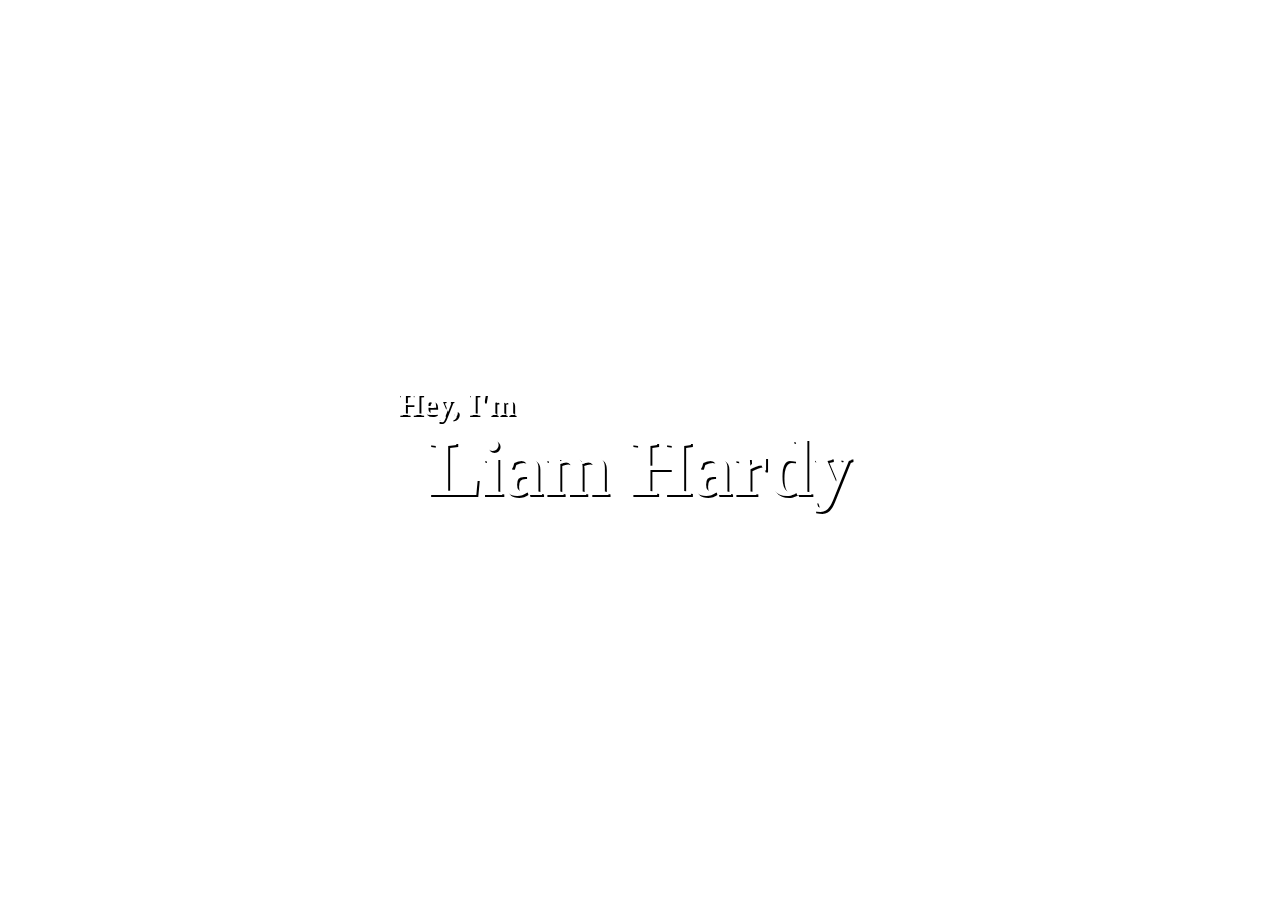
==== index.html @ 00c402d3 "Added website wireframe" ====
<!DOCTYPE html>
<html lang="en">
<head>
    <meta charset="UTF-8">
    <meta http-equiv="X-UA-Compatible" content="IE=edge">
    <meta name="viewport" content="width=device-width, initial-scale=1.0">
    <title>Document</title>
    <link rel="stylesheet" href="styles.css">
</head>
<body>
    <div class="parallaxWrapper">
        <header>
            <img src="Images/Mountains.jpeg" alt="Mountains" class="background">
            <!-- <img src="Images/MountainsUpsideDown.jpg" alt="Mountains upside down" class="upsideDown"> -->
            <img src="Images/Water.jpg" alt="Water" class="foreground">
            <h1 class="title">
                <div class="small">
                    Hey, I'm
                </div>
                <span class="large">Liam Hardy</span>
            </h1>
        </header>
        
        <div class="water">
            
        </div>

        
        <h2>About Me</h2>
        <section class="darkSection">
            <div class="row">
                <div class="column">
                    <img src="Images/UCSDCseDepartment.jpeg" alt="UCSD CSE Building" class="demoImages">
                </div>
                
                <div class="column">
                    <div class="name">UCSD CSE Department</div>
                    <div class="dateWorked"><em>September 2023 - Present</em></div>
                    <div class="moreDetails">Lorem ipsum dolor sit amet, consectetur adipisicing elit. Eveniet iste libero provident aut reiciendis aliquid modi minus eum tenetur sed sint iure, harum nemo, unde facilis soluta accusamus nulla ratione obcaecati consequatur natus? Sapiente sit ipsam nesciunt, consequuntur hic quod amet voluptates optio eum placeat, illum fuga voluptas, totam autem?</div>
                </div>
            </div>

            <div class="row">
                <div class="column">
                    <img src="Images/UCSDCseDepartment.jpeg" alt="UCSD CSE Building" class="demoImages">
                </div>
                
                <div class="column">
                    <div class="name">UCSD CSE Department</div>
                    <div class="dateWorked"><em>September 2023 - Present</em></div>
                    <div class="moreDetails">Lorem ipsum dolor sit amet, consectetur adipisicing elit. Eveniet iste libero provident aut reiciendis aliquid modi minus eum tenetur sed sint iure, harum nemo, unde facilis soluta accusamus nulla ratione obcaecati consequatur natus? Sapiente sit ipsam nesciunt, consequuntur hic quod amet voluptates optio eum placeat, illum fuga voluptas, totam autem?</div>
                </div>
            </div>

            <div class="row">
                <div class="column">
                    <img src="Images/UCSDCseDepartment.jpeg" alt="UCSD CSE Building" class="demoImages">
                </div>
                
                <div class="column">
                    <div class="name">UCSD CSE Department</div>
                    <div class="dateWorked"><em>September 2023 - Present</em></div>
                    <div class="moreDetails">Lorem ipsum dolor sit amet, consectetur adipisicing elit. Eveniet iste libero provident aut reiciendis aliquid modi minus eum tenetur sed sint iure, harum nemo, unde facilis soluta accusamus nulla ratione obcaecati consequatur natus? Sapiente sit ipsam nesciunt, consequuntur hic quod amet voluptates optio eum placeat, illum fuga voluptas, totam autem?</div>
                </div>
            </div>

            <div class="row">
                <div class="column">
                    <img src="Images/UCSDCseDepartment.jpeg" alt="UCSD CSE Building" class="demoImages">
                </div>
                
                <div class="column">
                    <div class="name">UCSD CSE Department</div>
                    <div class="dateWorked"><em>September 2023 - Present</em></div>
                    <div class="moreDetails">Lorem ipsum dolor sit amet, consectetur adipisicing elit. Eveniet iste libero provident aut reiciendis aliquid modi minus eum tenetur sed sint iure, harum nemo, unde facilis soluta accusamus nulla ratione obcaecati consequatur natus? Sapiente sit ipsam nesciunt, consequuntur hic quod amet voluptates optio eum placeat, illum fuga voluptas, totam autem?</div>
                </div>
            </div>
        </section>

        
            <h2>What I Believe</h2>
        <section class="darkSection">Lorem ipsum dolor sit amet consectetur, adipisicing elit. Eum velit tenetur eius. Nostrum iusto, eos magni in tenetur dolore voluptate reprehenderit tempore quae est eligendi!</section>
        <section class="darkSection">Lorem ipsum dolor sit amet consectetur, adipisicing elit. Eum velit tenetur eius. Nostrum iusto, eos magni in tenetur dolore voluptate reprehenderit tempore quae est eligendi!</section>
        <section class="darkSection">Lorem ipsum dolor sit amet consectetur, adipisicing elit. Eum velit tenetur eius. Nostrum iusto, eos magni in tenetur dolore voluptate reprehenderit tempore quae est eligendi!</section>
        
        <h2>Find Me Elsewhere</h2>
        <div class="socialSection">
            <div class="row">
                <div class="column">
                    <a href="https://www.linkedin.com/in/liam-hardy-a77bb2264/" target="_blank"><img class="linkedinImg" src="Images/LinkedInLogo.png" alt="LinkedIn"></a>
    
                    <!-- <img src="Images/UCSDCseDepartment.jpeg" alt="UCSD CSE Building" class="socialLinks"> -->
                </div>
                
                <div class="column">
                    <a href="https://github.com/lhardy742" target="_blank"><img class="githubImg" src="Images/GitHubLogo.png" alt="GitHub"></a>
                    
                    <!-- <img src="Images/UCSDCseDepartment.jpeg" alt="UCSD CSE Building" class="socialLinks"> -->
                </div>
            </div>
        </div>
        
    </div>

    
</body>
</html>
---- styles.css ----
body {
    overflow-y: hidden;
    margin: 0;
}

.parallaxWrapper {
    height: 100vh;
    overflow-y: auto;
    overflow-x: hidden;
    perspective: 10px;
    padding-bottom: 0rem;
}

header {
    position: relative;
    display: flex;
    justify-content: center;
    align-items: center;
    height: 100%;
    transform-style: preserve-3d;
    z-index: -1;
}

h2 {
    padding-bottom: 0%;
    text-align: center;
    font-size: 3rem;
    color: white;
    text-shadow: 2px 2px black;

}

.background {
    transform: translateZ(-30px) scale(4.5);
    z-index: 0;
}

.foreground {
    transform: translateZ(1px) scale(1.5) translateY(175%);
    /* margin-bottom: 0rem;
    padding-bottom: 0rem;
    margin-top: 0rem;
    padding-top: 0rem; */
    padding: 0rem;
    z-index: 1;
}

/* .upsideDown {
    transform: translateY(100%) translateZ(-30px) scale(4);
} */

/* .foreground {
    transform: translateZ(-10px) scale(2);
} */

.background, 
.foreground {
    position: absolute;
    height: 100%;
    width: 100%;  
    object-fit: cover; 
}

.small {
    position: relative;
    /* width: 100px;
    height: 10px; */
    right: 130px;
    
    font-size: 2rem;
    color: white;
    text-shadow: 2px 2px black;
    transform: translate(100px);
}

.large {
    font-size: 5rem;
    color: white;
    text-shadow: 2px 2px black;
    float: right;
}
    
.darkSection {
    font-size: 2rem;
    padding: 2rem;
    background-color: whitesmoke;
    color: black;
    padding-left: 25%;
    padding-right: 25%;
}

.socialSection {
    /* background-color: gray; */
    position: relative;
    left: 40%;
    padding-top: 10;
    padding-bottom: 0rem;
    /* padding-left: 37%; */
    /* padding-right: 25%; */
}

.demoImages {
    width: 10rem;
    height: 10rem;
    border-radius: 1rem;
    float: left;
    margin-right: 2rem;
    margin-bottom: 2rem;
    /* position: relative;
    right: 10%; */
}

.name {
    font-family: 'Times New Roman', Times, serif;
    font-size: 1.5rem;
    color: black;
    font-weight: bold;
    margin-bottom: 0.5rem;
    
}

.dateWorked {
    font-family: 'Times New Roman', Times, serif;
    font-size: 1rem;
    font-weight: lighter;
    color:grey;
    margin-bottom: 0.5rem;
}

.moreDetails {
    font-size: 1rem;
    font-weight: lighter;
    color: gray;
    line-height: 1.4rem;
}

.row {
    display: block;
    margin-bottom: 3rem;
}
  
.column {
    display: block;
}

/* .linkedin {
    position: absolute;
    z-index: 1;
    width: 5vw;
    border-radius: 15%;
    
} */
.linkedinImg {
    position: relative;
    z-index: 1;
    width: 7rem;
    /* left: 1px; */
    float: left;
    border-radius: 15%;
    margin-right: 1rem;
    
}
/* .github {
    position: relative;
    z-index: 1;
    width: 5vw;
    border-radius: 15%;
    
} */
.githubImg {
    position: relative;
    width: 7rem;
    z-index: 1;
    border-radius: 15%;
    
}
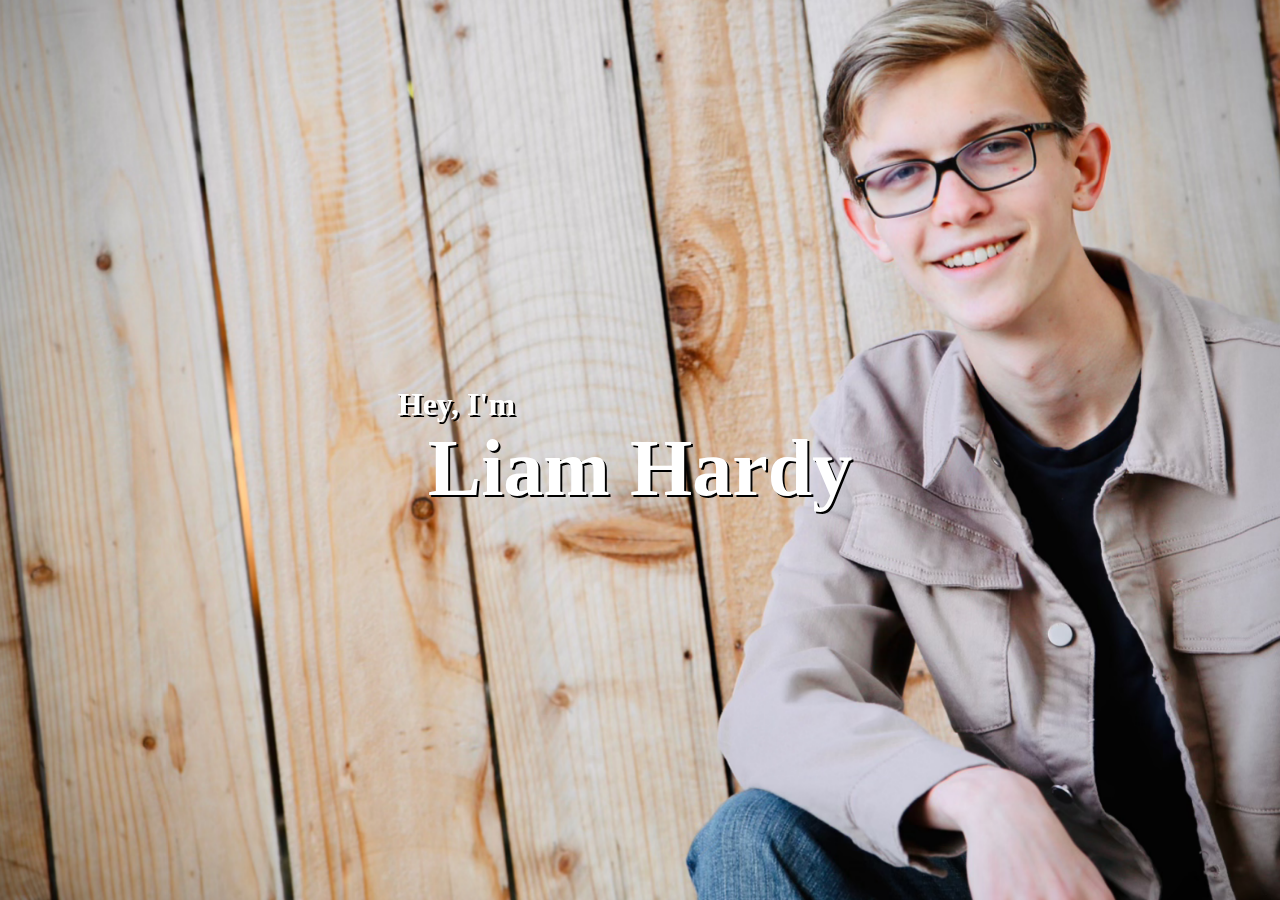
==== commit f21c7630: "Added About me section" ====
--- a/index.html
+++ b/index.html
@@ -10,9 +10,8 @@
 <body>
     <div class="parallaxWrapper">
         <header>
-            <img src="Images/Mountains.jpeg" alt="Mountains" class="background">
-            <!-- <img src="Images/MountainsUpsideDown.jpg" alt="Mountains upside down" class="upsideDown"> -->
-            <img src="Images/Water.jpg" alt="Water" class="foreground">
+            <img src="Images/KneelingWoodBackground.png" alt="A picture of me" class="background">
+            <img src="Images/Water.jpg" alt="Water background" class="foreground">
             <h1 class="title">
                 <div class="small">
                     Hey, I'm
@@ -21,14 +20,51 @@
             </h1>
         </header>
         
-        <div class="water">
+        <!-- <div class="water">
             
-        </div>
+        </div> -->
 
         
         <h2>About Me</h2>
         <section class="darkSection">
             <div class="row">
+                <div class="column">
+                    <img src="Images/UCSDCseDepartment.jpeg" alt="UCSD CSE Building" style="margin-bottom:20rem" class="demoImages" >
+                </div>
+                
+                <div class="column">
+                    <div class="name">Instructional Assistant</div>
+                    <div class="department">UCSD CSE Department</div>
+                    <div class="dateWorked"><em>September 2023 - Present</em></div>
+                    <div class="moreDetailsHeading" style="white-space: pre-wrap;">CSE 11 - Introduction to CS</div>
+                    <div class="moreDetails" style="white-space: pre-wrap;">    Tutoring this course, I had the pleasure of introducing students to their first programming course, supporting students in their learning process as they discovered what Computer Science looks like in a college environment. Tutoring this class was hands-down one of the most rewarding expriiences I have ever been able to take a part of. Watching and helping guide students to their own understanding of foundational concepts was very fulfilling for me, and having everybody I'm helping be peers made my work feel less like a job and more like I was helping out a friend.&#10; </div>
+                    <div class="moreDetailsHeading" style="white-space: pre-wrap;">CSE 12 - Data Structures</div>
+                    <div class="moreDetails" style="white-space: pre-wrap;">    For my second quarter, CSE 12 let me continue tutoring the same students, fostering a sense of community with continuing students. For this course I was able to join the development team for the Programming Assignments, meeting with a small group to brainstorm ideas and then developing assignments for our students that best helped their learning. Writing code that was vital to 400+ students was a highly valuable learning expirience. </div>
+                    
+                </div>
+            </div>
+
+            <div class="row">
+                <div class="column">
+                    <img src="Images/androidLogo.jpeg" alt="UCSD CSE Building" style="margin-bottom:10rem" class="demoImages">
+                </div>
+                
+                <div class="column">
+                    <div class="name">Android Development, Agile Methodologies</div>
+                    <div class="department">CSE 110 - Software Engineering</div>
+                    <div class="moreDetails">In this course, I worked within a group of 7 students to develop and design an Android Application, employing principles discussed in class such as the
+                        <ul>
+                            <li>Single Responsibility Principle</li>
+                            <li>Open Closed Principle</li>
+                            <li>Iterative Development</li>
+                            <li>Dependency Inversion</li>
+                            <li>Design patterns: Strategy, Observer, MVP, Factory & Builder</li>
+                        </ul>
+                        Our application leveraged persistent databases to retain a user's task list, offering the functionality to add tasks for today, tomorrow, and set up recurring reminders for tasks requiring regular attention.</div>
+                </div>
+            </div>
+
+            <!-- <div class="row">
                 <div class="column">
                     <img src="Images/UCSDCseDepartment.jpeg" alt="UCSD CSE Building" class="demoImages">
                 </div>
@@ -50,39 +86,19 @@
                     <div class="dateWorked"><em>September 2023 - Present</em></div>
                     <div class="moreDetails">Lorem ipsum dolor sit amet, consectetur adipisicing elit. Eveniet iste libero provident aut reiciendis aliquid modi minus eum tenetur sed sint iure, harum nemo, unde facilis soluta accusamus nulla ratione obcaecati consequatur natus? Sapiente sit ipsam nesciunt, consequuntur hic quod amet voluptates optio eum placeat, illum fuga voluptas, totam autem?</div>
                 </div>
-            </div>
-
-            <div class="row">
-                <div class="column">
-                    <img src="Images/UCSDCseDepartment.jpeg" alt="UCSD CSE Building" class="demoImages">
-                </div>
-                
-                <div class="column">
-                    <div class="name">UCSD CSE Department</div>
-                    <div class="dateWorked"><em>September 2023 - Present</em></div>
-                    <div class="moreDetails">Lorem ipsum dolor sit amet, consectetur adipisicing elit. Eveniet iste libero provident aut reiciendis aliquid modi minus eum tenetur sed sint iure, harum nemo, unde facilis soluta accusamus nulla ratione obcaecati consequatur natus? Sapiente sit ipsam nesciunt, consequuntur hic quod amet voluptates optio eum placeat, illum fuga voluptas, totam autem?</div>
-                </div>
-            </div>
-
-            <div class="row">
-                <div class="column">
-                    <img src="Images/UCSDCseDepartment.jpeg" alt="UCSD CSE Building" class="demoImages">
-                </div>
-                
-                <div class="column">
-                    <div class="name">UCSD CSE Department</div>
-                    <div class="dateWorked"><em>September 2023 - Present</em></div>
-                    <div class="moreDetails">Lorem ipsum dolor sit amet, consectetur adipisicing elit. Eveniet iste libero provident aut reiciendis aliquid modi minus eum tenetur sed sint iure, harum nemo, unde facilis soluta accusamus nulla ratione obcaecati consequatur natus? Sapiente sit ipsam nesciunt, consequuntur hic quod amet voluptates optio eum placeat, illum fuga voluptas, totam autem?</div>
-                </div>
-            </div>
+            </div> -->
         </section>
-
+            <h2>About me</h2>
+        <section class="darkSection" style="white-space: pre-wrap;">    Outside of my studies, I spend most of my time Bouldering, playing tennis, or playing beach volleyball around San Diego.
+        <div><img src="Images/JoshuaTreeLandscape.png" alt="Joshua Tree Landscape" style="margin-bottom:4rem;margin-right:1.5rem;" class="demoImages">
+            <img src="Images/JoshuaTreeRopeClimbing.png" alt="Joshua Tree Rope Climbing" style="margin-bottom:4rem;margin-right:1.5rem;" class="demoImages">
+            <img src="Images/JoshuaTreeSelfie.png" alt="Joshua Tree Selfie" style="margin-bottom:2rem;margin-right:1.5rem;" class="demoImages">
+            <img src="Images/SanDiegoSunset.png" alt="San Diego Sunset" style="margin-bottom:1rem;" class="demoImages">
+        </div>
         
-            <h2>What I Believe</h2>
-        <section class="darkSection">Lorem ipsum dolor sit amet consectetur, adipisicing elit. Eum velit tenetur eius. Nostrum iusto, eos magni in tenetur dolore voluptate reprehenderit tempore quae est eligendi!</section>
-        <section class="darkSection">Lorem ipsum dolor sit amet consectetur, adipisicing elit. Eum velit tenetur eius. Nostrum iusto, eos magni in tenetur dolore voluptate reprehenderit tempore quae est eligendi!</section>
-        <section class="darkSection">Lorem ipsum dolor sit amet consectetur, adipisicing elit. Eum velit tenetur eius. Nostrum iusto, eos magni in tenetur dolore voluptate reprehenderit tempore quae est eligendi!</section>
-        
+        </section>
+        <section class="darkSection" style="white-space: pre-wrap;margin-bottom:100px;">Meeting new people and spending time in beautiful Joshua Tree was one of my favorite climbing expiriences, as I came in knowing just 1 person, but came out with a bunch of new friends and fond memories.</section>
+               
         <h2>Find Me Elsewhere</h2>
         <div class="socialSection">
             <div class="row">
--- a/styles.css
+++ b/styles.css
@@ -31,12 +31,12 @@
 }
 
 .background {
-    transform: translateZ(-30px) scale(4.5);
+    transform: translateZ(-30px) scale(4.25);
     z-index: 0;
 }
 
 .foreground {
-    transform: translateZ(1px) scale(1.5) translateY(175%);
+    transform: translateZ(1px) scale(1.5) translateY(150%);
     /* margin-bottom: 0rem;
     padding-bottom: 0rem;
     margin-top: 0rem;
@@ -44,14 +44,6 @@
     padding: 0rem;
     z-index: 1;
 }
-
-/* .upsideDown {
-    transform: translateY(100%) translateZ(-30px) scale(4);
-} */
-
-/* .foreground {
-    transform: translateZ(-10px) scale(2);
-} */
 
 .background, 
 .foreground {
@@ -63,8 +55,6 @@
 
 .small {
     position: relative;
-    /* width: 100px;
-    height: 10px; */
     right: 130px;
     
     font-size: 2rem;
@@ -81,7 +71,7 @@
 }
     
 .darkSection {
-    font-size: 2rem;
+    font-size: 1.5rem;
     padding: 2rem;
     background-color: whitesmoke;
     color: black;
@@ -105,7 +95,7 @@
     border-radius: 1rem;
     float: left;
     margin-right: 2rem;
-    margin-bottom: 2rem;
+    /* margin-bottom: 10rem; */
     /* position: relative;
     right: 10%; */
 }
@@ -117,6 +107,14 @@
     font-weight: bold;
     margin-bottom: 0.5rem;
     
+}
+
+.department {
+    font-family: 'Times New Roman', Times, serif;
+    font-size: 1rem;
+    color: black;
+    font-weight: bold;
+    margin-bottom: 0.5rem;
 }
 
 .dateWorked {
@@ -131,6 +129,13 @@
     font-size: 1rem;
     font-weight: lighter;
     color: gray;
+    line-height: 1.4rem;
+}
+
+.moreDetailsHeading {
+    font-size: 1rem;
+    font-weight: normal;
+    color:black;
     line-height: 1.4rem;
 }
 
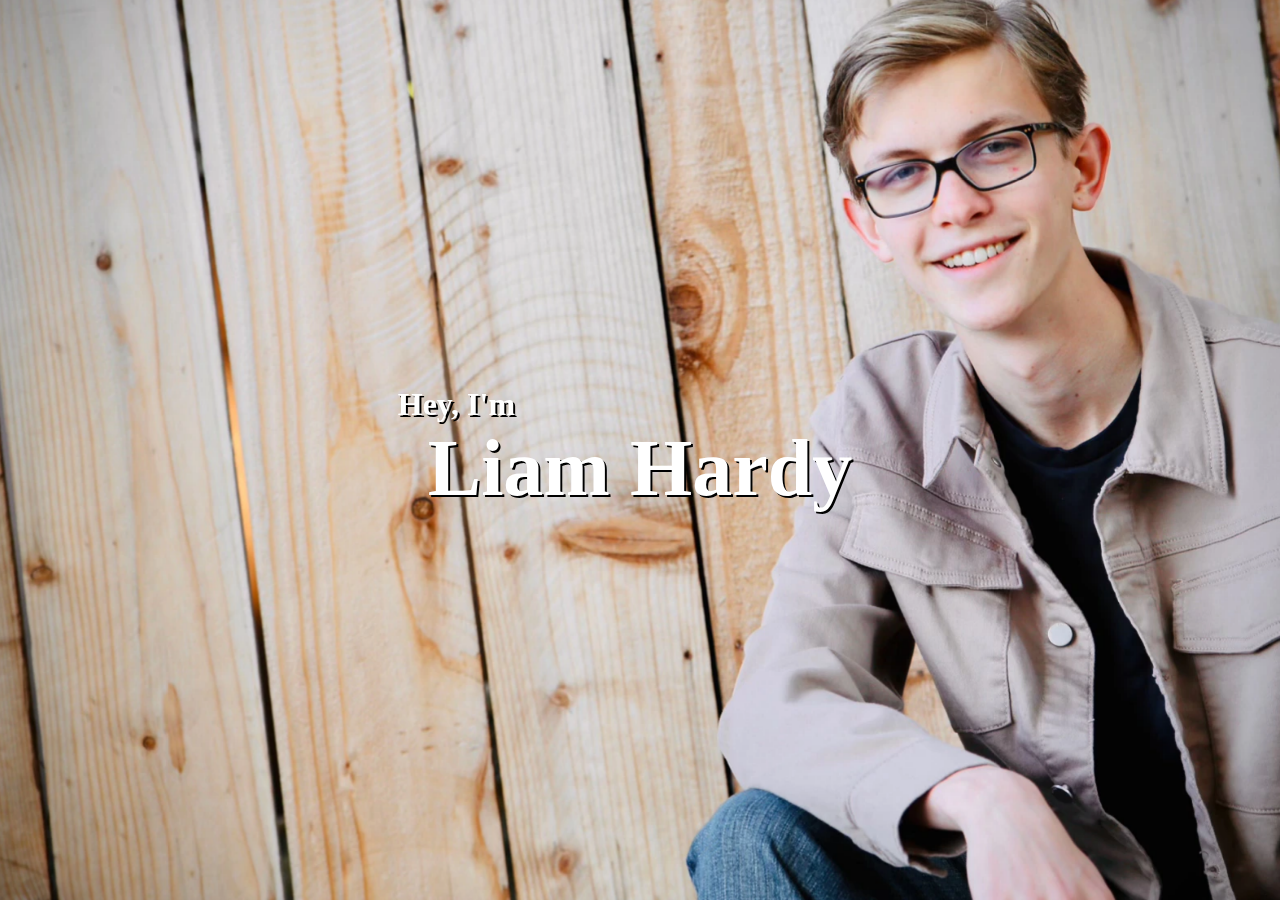
==== commit 9b08ec3a: "Compress home page image" ====
--- a/index.html
+++ b/index.html
@@ -10,7 +10,7 @@
 <body>
     <div class="parallaxWrapper">
         <header>
-            <img src="Images/KneelingWoodBackground.png" alt="A picture of me" class="background">
+            <img src="Images/KneelingWoodBackground.webp" alt="A picture of me" class="background">
             <img src="Images/Water.jpg" alt="Water background" class="foreground">
             <h1 class="title">
                 <div class="small">
@@ -88,8 +88,8 @@
                 </div>
             </div> -->
         </section>
-            <h2>About me</h2>
-        <section class="darkSection" style="white-space: pre-wrap;">    Outside of my studies, I spend most of my time Bouldering, playing tennis, or playing beach volleyball around San Diego.
+            <h2>In my free time</h2>
+        <section class="darkSection" style="white-space: pre-wrap;">    Outside of my studies, I spend most of my time bouldering, playing tennis, or playing beach volleyball around the beautiful beaches of San Diego.
         <div><img src="Images/JoshuaTreeLandscape.png" alt="Joshua Tree Landscape" style="margin-bottom:4rem;margin-right:1.5rem;" class="demoImages">
             <img src="Images/JoshuaTreeRopeClimbing.png" alt="Joshua Tree Rope Climbing" style="margin-bottom:4rem;margin-right:1.5rem;" class="demoImages">
             <img src="Images/JoshuaTreeSelfie.png" alt="Joshua Tree Selfie" style="margin-bottom:2rem;margin-right:1.5rem;" class="demoImages">
@@ -101,18 +101,32 @@
                
         <h2>Find Me Elsewhere</h2>
         <div class="socialSection">
-            <div class="row">
-                <div class="column">
+            <div class="linkRow">
+                <div class="linkColumn">
                     <a href="https://www.linkedin.com/in/liam-hardy-a77bb2264/" target="_blank"><img class="linkedinImg" src="Images/LinkedInLogo.png" alt="LinkedIn"></a>
     
                     <!-- <img src="Images/UCSDCseDepartment.jpeg" alt="UCSD CSE Building" class="socialLinks"> -->
                 </div>
                 
-                <div class="column">
+                <div class="linkColumn">
                     <a href="https://github.com/lhardy742" target="_blank"><img class="githubImg" src="Images/GitHubLogo.png" alt="GitHub"></a>
                     
                     <!-- <img src="Images/UCSDCseDepartment.jpeg" alt="UCSD CSE Building" class="socialLinks"> -->
                 </div>
+
+                <div class="linkColumn">
+                    <a href="mailto:liamhardy2004@gmail.com" target="_blank"><img style="background-color:burlywood" class="linkedinImg" src="Images/EmailMe.png" alt="Email me"></a>
+                
+                </div>
+
+                <div class="linkColumn">
+                    <a href="https://app.joinhandshake.com/stu/users/40655030" target="_blank"><img class="linkedinImg" src="Images/HandshakeLogo.png" alt="Email me"></a>
+                
+                </div>
+
+
+                
+
             </div>
         </div>
         
--- a/styles.css
+++ b/styles.css
@@ -82,7 +82,7 @@
 .socialSection {
     /* background-color: gray; */
     position: relative;
-    left: 40%;
+    float:center;
     padding-top: 10;
     padding-bottom: 0rem;
     /* padding-left: 37%; */
@@ -148,6 +148,17 @@
     display: block;
 }
 
+.linkRow {
+    display: flex;
+    justify-content: center; /* Horizontally center the content */
+}
+
+.linkColumn {
+    display: flex;
+    flex-direction: column;
+    align-items: center;
+}
+
 /* .linkedin {
     position: absolute;
     z-index: 1;
@@ -155,8 +166,20 @@
     border-radius: 15%;
     
 } */
+
+.linkedInImgRef {
+    position: sticky;
+    z-index: 1;
+    width: 7rem;
+    /* left: 1px; */
+    float: center;
+    border-radius: 15%;
+    margin-right: 1rem;
+
+}
+
 .linkedinImg {
-    position: relative;
+    position: sticky;
     z-index: 1;
     width: 7rem;
     /* left: 1px; */
@@ -175,8 +198,10 @@
 .githubImg {
     position: relative;
     width: 7rem;
-    z-index: 1;
-    border-radius: 15%;
-    
-}
-
+    float: left;
+    margin-right: 1rem;
+    z-index: 1;
+    border-radius: 15%;
+    
+}
+
